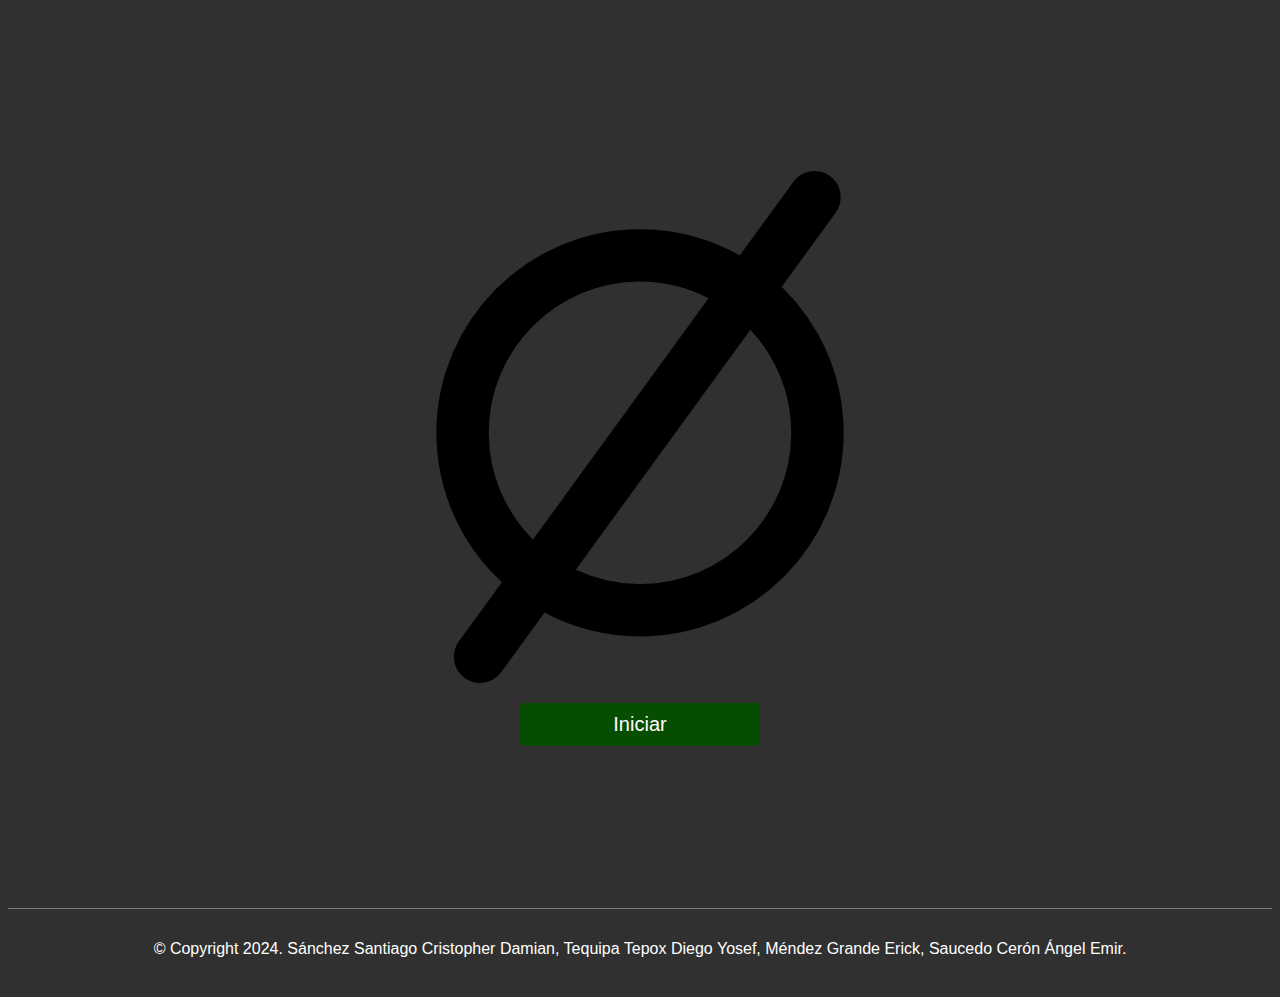
==== index.html @ afcb5050 "Update index.html" ====
<!doctype html>
<html lang="en">
  <head>
    <meta charset="utf-8">
    <meta name="viewport" content="width=device-width, initial-scale=1">
    <title>Calculadora de Conjuntos</title>
    <link rel="icon" href="images/icono/pngwing.com.ico" type="image/png">
    <link rel="stylesheet" href="css/style.css">
  </head>
  <body>
    <div class="vacio-intro">
        <img src="images/Inicio/pngwing.com.png" alt="Vacio.png"/>
        <a href="Principal.html" class="btn">Iniciar</a>
    </div>

    <footer>
      <p>© Copyright 2024. Sánchez Santiago Cristopher Damian, Tequipa Tepox Diego Yosef, Méndez Grande Erick, Saucedo Cerón Ángel Emir.</p>
    </footer>
  </body>
</html>
---- css/style.css ----
* {
    background-color: #303030;
}

.vacio-intro {
    display: flex;
    justify-content: center;
    flex-direction: column;
    align-items: center;
    height: 100vh;
    font-family: sans-serif;
}

img {
    max-width: 100%;
    height: auto;
}

.btn {
    margin-top: 20px;
    padding: 10px 20px;
    background-color: #074D00;
    color: white;
    text-decoration: none;
    border: none;
    border-radius: 5px;
    font-size: 16px;
    width: 100%;
    max-width: 200px;
    text-align: center;
    font-size: 20px;
}

@media screen and (max-width: 600px) {
    .btn {
        width: 50%;
    }
}

.btn:hover {
    background-color: gray;
}

footer {
    text-align: center;
    padding: 15px;
    border-top: 1px solid gray;
}

footer p {
    color: white;
    font-family: sans-serif;
}
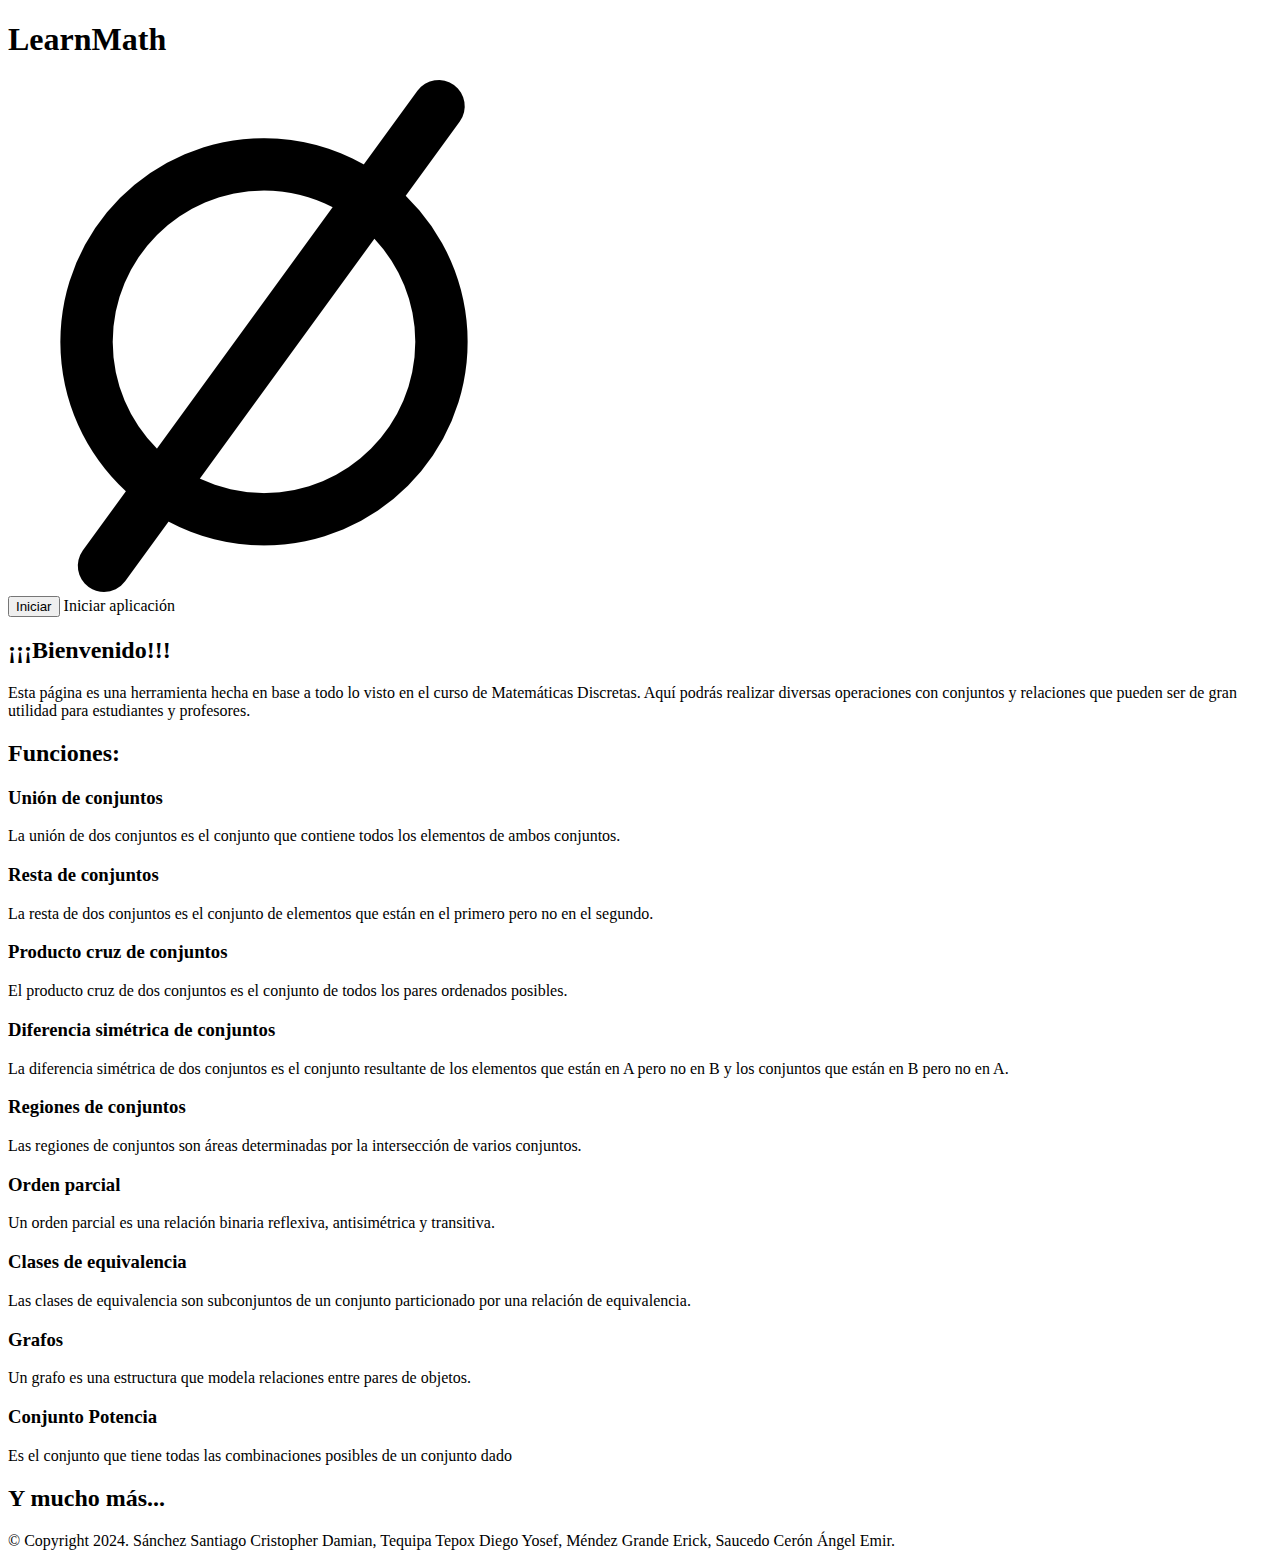
==== commit 7991c8ae: "Update index.html" ====
--- a/index.html
+++ b/index.html
@@ -1,20 +1,81 @@
-<!doctype html>
-<html lang="en">
-  <head>
-    <meta charset="utf-8">
-    <meta name="viewport" content="width=device-width, initial-scale=1">
+<!DOCTYPE html>
+<html lang="es">
+<head>
+    <meta charset="UTF-8">
+    <meta name="viewport" content="width=device-width, initial-scale=1.0">
     <title>Calculadora de Conjuntos</title>
-    <link rel="icon" href="images/icono/pngwing.com.ico" type="image/png">
-    <link rel="stylesheet" href="css/style.css">
-  </head>
-  <body>
-    <div class="vacio-intro">
-        <img src="images/Inicio/pngwing.com.png" alt="Vacio.png"/>
-        <a href="Principal.html" class="btn">Iniciar</a>
-    </div>
+    <link rel="stylesheet" href="/css/Iniciar.css">
+</head>
+<body>
+    <header>
+        <h1>LearnMath</h1>
+    </header>
+
+    <main>
+        <section class="intro">
+                <img src="images/Inicio/pngwing.com.png" alt="Vacio.png">
+                <div class="tooltip">
+                <button onclick="window.location.href='Principal.html'">Iniciar</button>
+                <span class="tooltiptext">Iniciar aplicación</span>
+                </div>
+        </section>
+        
+        <section class="welcome">
+            <div class="welcome-area">
+                <h2>¡¡¡Bienvenido!!!</h2>
+                <p>Esta página es una herramienta hecha en base a todo lo visto en el curso de Matemáticas Discretas. Aquí podrás realizar diversas operaciones con conjuntos y relaciones que pueden ser de gran utilidad para estudiantes y profesores.</p>
+            </div>
+        </section>
+
+        <section class="features">
+            <h2>Funciones:</h2>
+            <div class="square-area">
+                <div class="square-style">
+                    <h3>Unión de conjuntos</h3>
+                    <p>La unión de dos conjuntos es el conjunto que contiene todos los elementos de ambos conjuntos.</p>
+                </div>
+                <div class="square-style">
+                    <h3>Resta de conjuntos</h3>
+                    <p>La resta de dos conjuntos es el conjunto de elementos que están en el primero pero no en el segundo.</p>
+                </div>
+                <div class="square-style">
+                    <h3>Producto cruz de conjuntos</h3>
+                    <p>El producto cruz de dos conjuntos es el conjunto de todos los pares ordenados posibles.</p>
+                </div>
+                <div class="square-style">
+                    <h3>Diferencia simétrica de conjuntos</h3>
+                    <p>La diferencia simétrica de dos conjuntos es el conjunto resultante de los elementos que están en A pero no en B y los conjuntos que están en B pero no en A.</p>
+                </div>
+                <div class="square-style">
+                    <h3>Regiones de conjuntos</h3>
+                    <p>Las regiones de conjuntos son áreas determinadas por la intersección de varios conjuntos.</p>
+                </div>
+                <div class="square-style">
+                    <h3>Orden parcial</h3>
+                    <p>Un orden parcial es una relación binaria reflexiva, antisimétrica y transitiva.</p>
+                </div>
+                <div class="square-style">
+                    <h3>Clases de equivalencia</h3>
+                    <p>Las clases de equivalencia son subconjuntos de un conjunto particionado por una relación de equivalencia.</p>
+                </div>
+                <div class="square-style">
+                    <h3>Grafos</h3>
+                    <p>Un grafo es una estructura que modela relaciones entre pares de objetos.</p>
+                </div>
+                <div class="square-style">
+                    <h3>Conjunto Potencia</h3>
+                    <p>Es el conjunto que tiene todas las combinaciones posibles de un conjunto dado</p>
+                </div>
+            </div>
+        </section>
+
+        <section class="more">
+            <h2>Y mucho más...</h2>
+        </section>
+    </main>
 
     <footer>
-      <p>© Copyright 2024. Sánchez Santiago Cristopher Damian, Tequipa Tepox Diego Yosef, Méndez Grande Erick, Saucedo Cerón Ángel Emir.</p>
+        <p>© Copyright 2024. Sánchez Santiago Cristopher Damian, Tequipa Tepox Diego Yosef, Méndez Grande Erick, Saucedo Cerón Ángel Emir.</p>
     </footer>
-  </body>
+</body>
 </html>
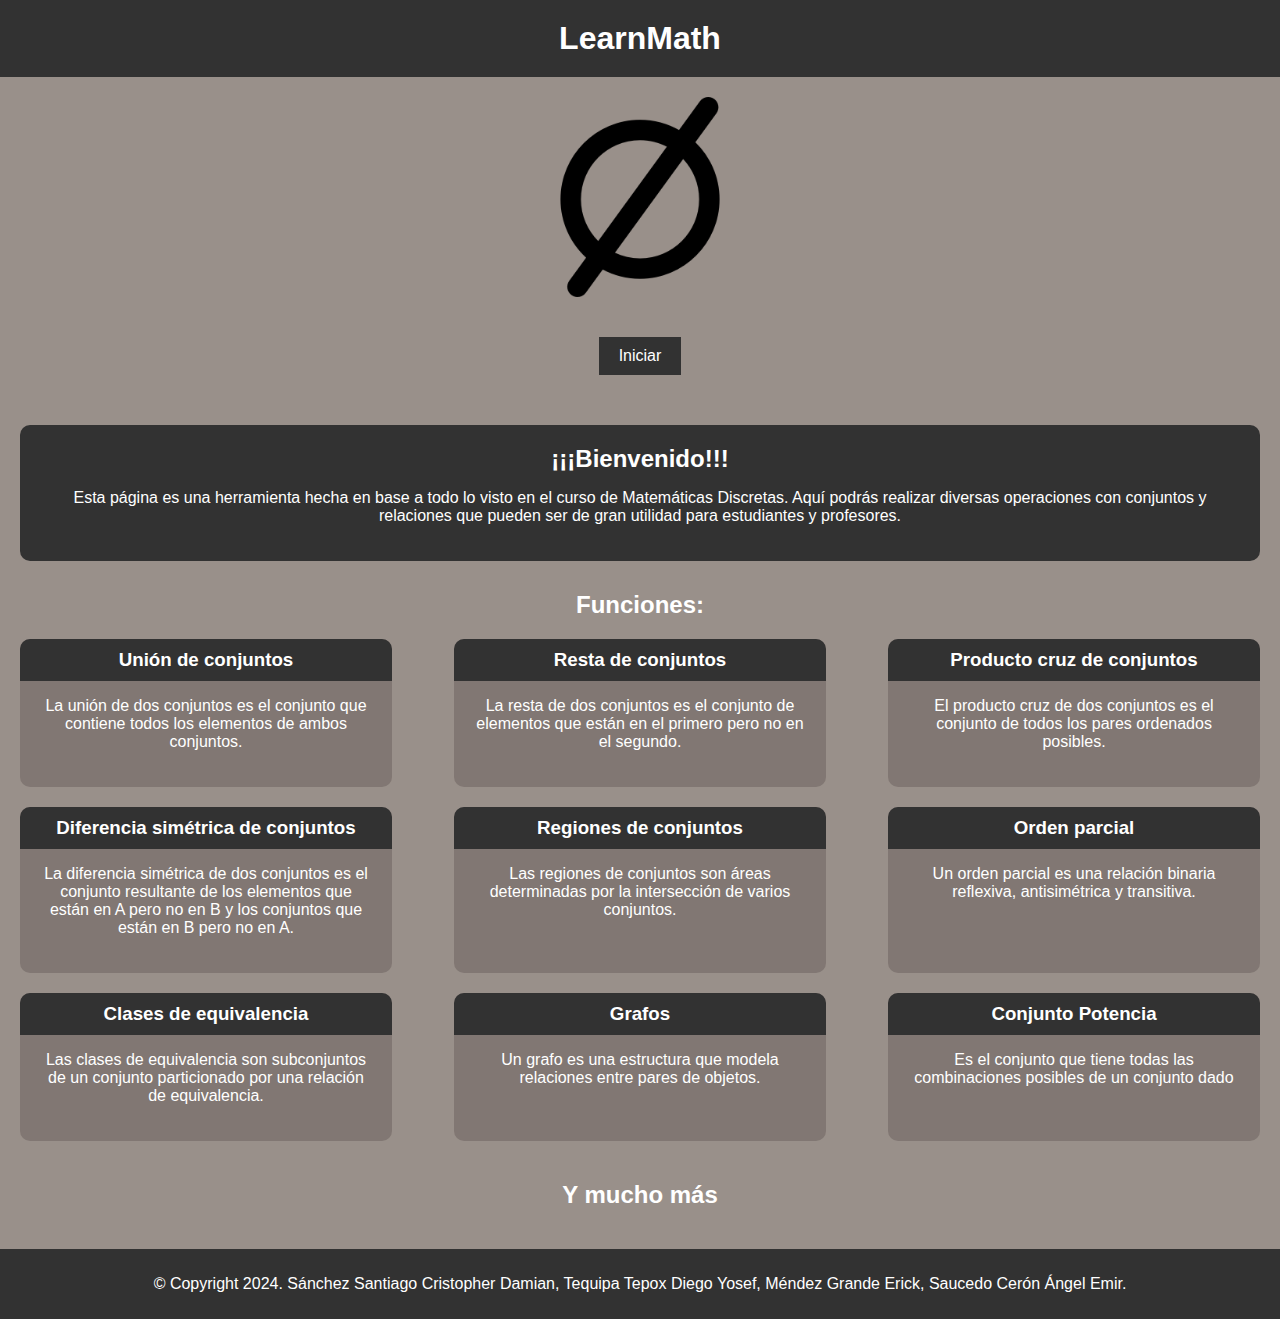
==== commit afd04dea: "Update index.html" ====
--- a/index.html
+++ b/index.html
@@ -70,7 +70,7 @@
         </section>
 
         <section class="more">
-            <h2>Y mucho más...</h2>
+            <h2>Y mucho más</h2>
         </section>
     </main>
 
--- a/css/Iniciar.css
+++ b/css/Iniciar.css
@@ -0,0 +1,148 @@
+body {
+    margin: 0;
+    font-family: Arial, sans-serif;
+    background-color: #99908a;
+    color: white;
+    display: flex;
+    flex-direction: column;
+    min-height: 100vh;
+}
+
+header {
+    background-color: #323232;
+    padding: 20px;
+    text-align: center;
+}
+
+header h1 {
+    margin: 0;
+    font-size: 2em;
+}
+
+main {
+    padding: 20px;
+    flex: 1;
+}
+
+.intro {
+    display: flex;
+    flex-direction: column;
+    align-items: center;
+    text-align: center;
+    margin-bottom: 30px;
+}
+
+.intro img {
+    display: block;
+    margin: 0 auto;
+    max-width: 200px;
+}
+
+.intro .tooltip {
+    display: inline-block;
+    position: relative;
+    margin-top: 20px;
+}
+
+.intro button {
+    display: block;
+    margin: 20px auto;
+    padding: 10px 20px;
+    background-color: #323232;
+    color: white;
+    border: none;
+    border-radius: 5pxx;
+    cursor: pointer;
+    font-size: 1em;
+}
+
+.intro button:hover {
+    background-color: #000000;
+}
+
+.tooltip .tooltiptext {
+    visibility: hidden;
+    width: 150px;
+    background-color: #323232;
+    color: #fff;
+    text-align: center;
+    border-radius: 6px;
+    padding: 5px 0;
+    position: absolute;
+    z-index: 1;
+    bottom: 0%; /* Ajuste la posición del tooltip */
+    left: 175%;
+    margin-left: -60px;
+    opacity: 0;
+    transition: opacity 0.3s;
+}
+
+.tooltip:hover .tooltiptext {
+    visibility: visible;
+    opacity: 1;
+}
+
+.welcome {
+    text-align: center;
+    margin-bottom: 30px;
+}
+
+.welcome-area {
+    background-color: #323232;
+    padding: 20px;
+    border-radius: 10px;
+    display: inline-block;
+}
+
+.welcome-area h2, .welcome-box p {
+    margin: 0;
+}
+
+.features {
+    text-align: center;
+}
+
+.featuress h2 {
+    margin-bottom: 20px;
+}
+
+.square-area {
+    display: flex;
+    flex-wrap: wrap;
+    justify-content: space-between;
+}
+
+.square-style {
+    background-color: #817773;
+    border-radius: 10px;
+    padding: 20px;
+    width: 30%;
+    margin-bottom: 20px;
+    box-sizing: border-box;
+}
+
+.square-style h3 {
+    background-color: #323232;
+    padding: 10px;
+    margin: -20px -20px 10px -20px;
+    border-radius: 10px 10px 0 0;
+    color: white;
+}
+
+.more {
+    text-align: center;
+}
+
+.more h2 {
+    margin-bottom: 20px;
+}
+
+footer {
+    background-color: #323232;
+    color: white;
+    text-align: center;
+    padding: 10px 0;
+    position: relative;
+    width: 100%;
+    bottom: 0;
+}
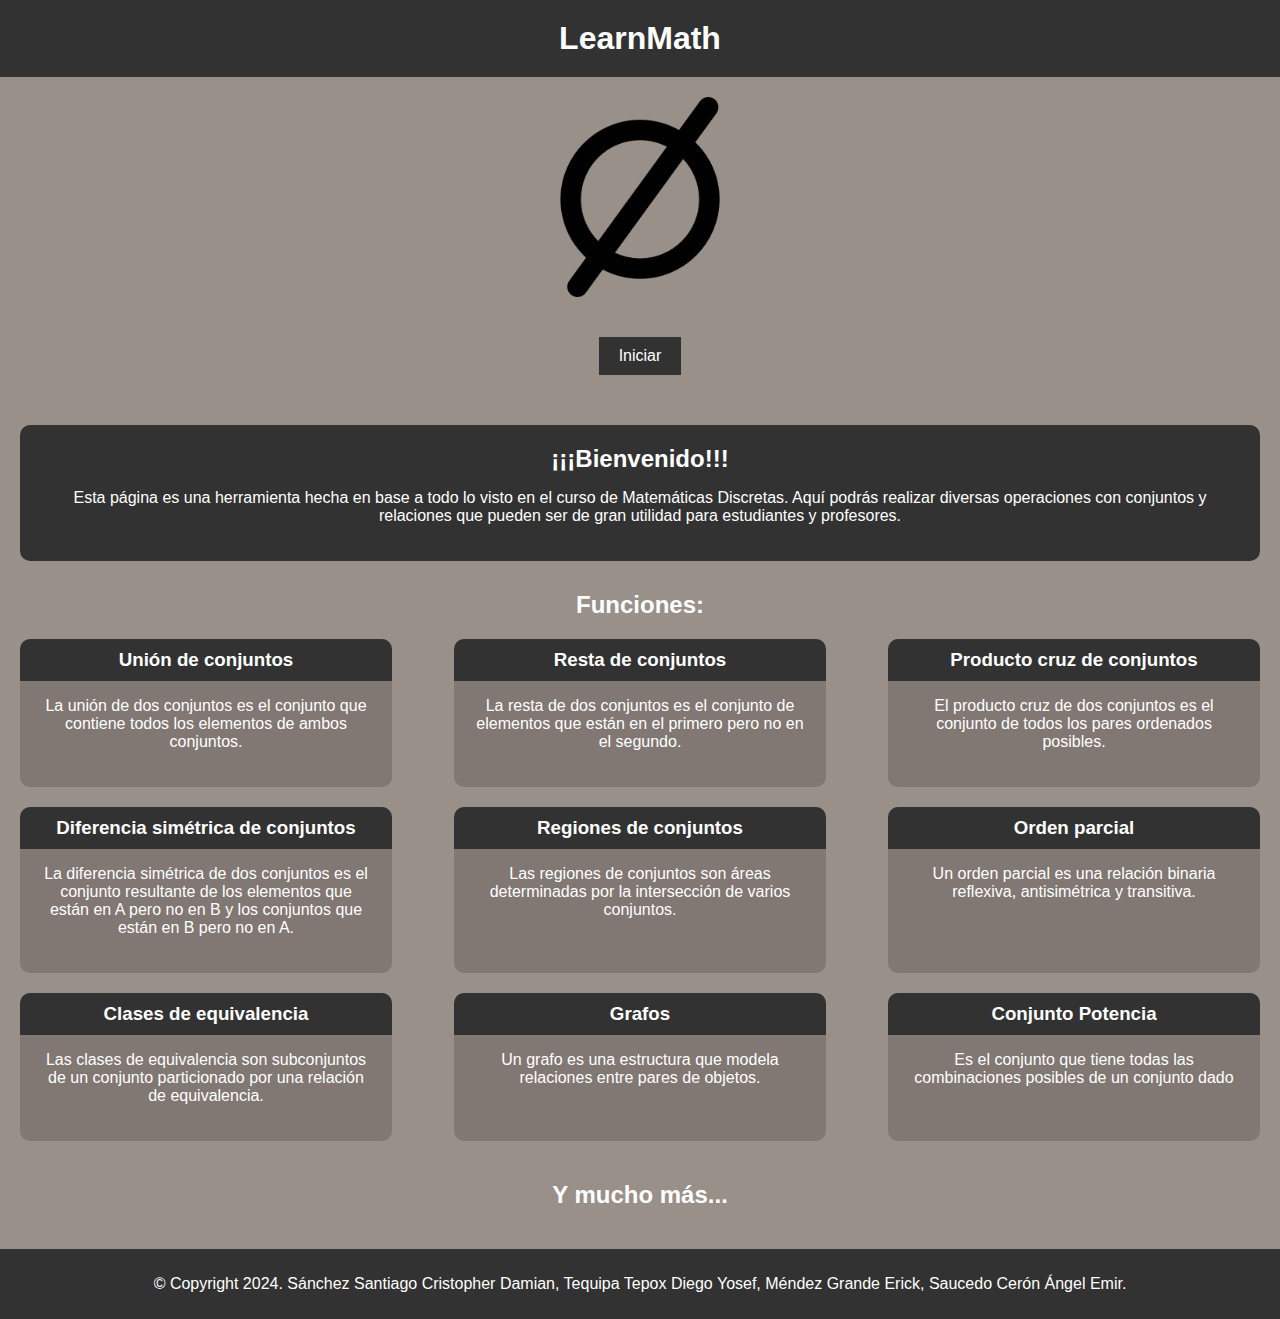
==== commit 515c5c2a: "Update index.html" ====
--- a/index.html
+++ b/index.html
@@ -70,7 +70,7 @@
         </section>
 
         <section class="more">
-            <h2>Y mucho más</h2>
+            <h2>Y mucho más...</h2>
         </section>
     </main>
 
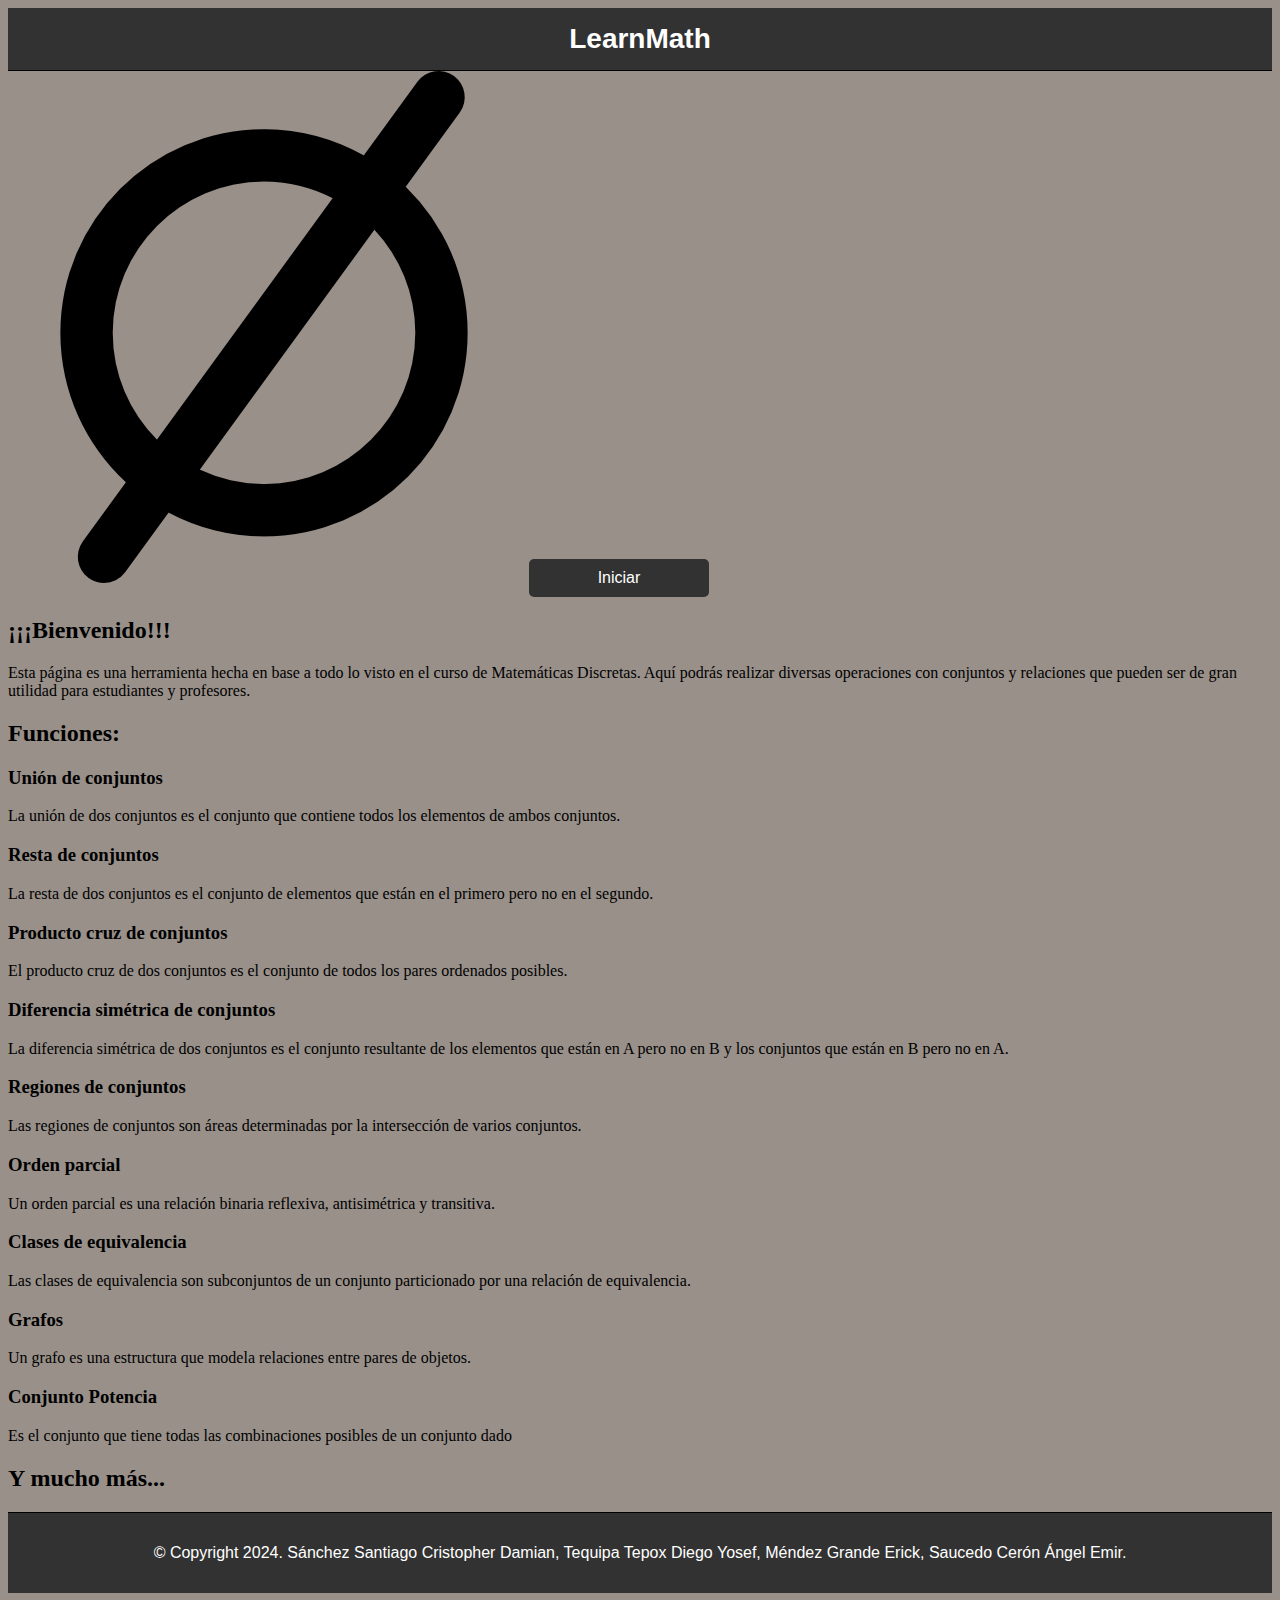
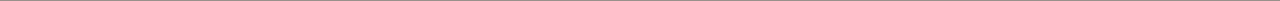
==== commit 4bed4067: "Update index.html" ====
--- a/index.html
+++ b/index.html
@@ -4,7 +4,7 @@
     <meta charset="UTF-8">
     <meta name="viewport" content="width=device-width, initial-scale=1.0">
     <title>Calculadora de Conjuntos</title>
-    <link rel="stylesheet" href="/css/Iniciar.css">
+    <link rel="stylesheet" href="/css/principal.css">
 </head>
 <body>
     <header>
--- a/css/principal.css
+++ b/css/principal.css
@@ -0,0 +1,194 @@
+* {
+    background-color: #99908a;
+    color: rgb(0, 0, 0);
+}
+
+header {
+    display: flex;
+    align-items: center;
+    padding: 15px;
+    background-color: #323232;
+    color: #fff;
+    font-family: 'Segoe UI', Tahoma, Geneva, Verdana, sans-serif;
+    font-size: 14px;
+    border-bottom: 1px solid rgb(0, 0, 0);
+}
+
+.logo {
+    width: 70px;
+}
+
+.logo img {
+    display: block;
+    width: 100%; 
+    background-color: #323232;
+}
+
+h1 {
+    margin: 0; 
+    text-align: center;
+    flex-grow: 1;
+    background-color: #323232;
+    color: white;
+}
+
+footer {
+    text-align: center;
+    padding: 15px;
+    border-top: 1px solid black;
+    background-color: #323232;
+}
+
+footer p {
+    color: rgb(255, 255, 255);
+    font-family: sans-serif;
+    background-color: #323232;
+}
+
+.contenedor-universo {
+    text-align: center;
+    margin-top: 20px;
+}
+
+input[type="text"] {
+    width: 300px;
+    padding: 10px;
+    margin: 10px;
+    border: 1px solid #000000;
+    border-radius: 5px;
+    background-color: #323232;
+    color: white;
+}
+
+button {
+    padding: 10px 20px;
+    background-color: #323232;
+    color: #fff;
+    border: 1px solid black;
+    border-radius: 5px;
+    cursor: pointer;
+    width: 180px;
+}
+
+button:hover {
+    background-color: black;
+}
+
+.button-row {
+    display: flex;
+    justify-content: center;
+    margin-bottom: 10px;
+}
+
+#resultado {
+    padding: 20px;
+    border-top: 1px solid black;
+}
+
+.contenedor-conjuntos {
+    display: flex;
+    flex-direction: column; /* Cambia la dirección del flexbox a columna */
+    align-items: center; /* Centra los elementos horizontalmente */
+    margin-top: 20px;
+    padding: 0 20px; /* Agrega espacio entre los inputs y los bordes de la página */
+}
+
+.contenedor-conjuntos div {
+    margin-bottom: 10px; /* Agrega espacio entre los divs que contienen los inputs */
+}
+
+.contenedor-conjuntos label {
+    margin-right: 10px; /* Agrega margen derecho entre la etiqueta y el input */
+}
+
+.contenedor-conjuntos input[type="text"] {
+    flex-grow: 1; /* El input toma el espacio restante */
+    padding: 10px;
+    border: 1px solid #ccc;
+    border-radius: 5px;
+    background-color: #323232;
+}
+
+.contenedor-conjuntos {
+    display: flex;
+    justify-content: space-between; /* Distribuye los elementos en los extremos */
+    align-items: center; /* Centra verticalmente los elementos */
+    margin-top: 20px;
+    padding: 0 20px; /* Agrega espacio entre los inputs y los bordes de la página */
+}
+
+.contenedor-conjuntos label {
+    margin-right: 10px; /* Agrega margen derecho entre la etiqueta y el input */
+}
+
+.contenedor-conjuntos input[type="text"] {
+    width: 300px;
+    padding: 10px;
+    border: 1px solid #000000;
+    border-radius: 5px;
+    color: white;
+}
+
+.contenedor-botones {
+    display: flex;
+    flex-direction: column;
+    align-items: center;
+
+    text-align: center;
+    margin-top: 20px;
+}
+
+.contenedor-calcular {
+    text-align: center;
+    margin-top: 20px;
+    margin-bottom: 20px;
+}
+
+.contenedor-borrar {
+    text-align: right;
+    margin-top: 10px; /* Ajusta este margen según sea necesario */
+}
+
+
+
+.tooltip {
+    position: relative;
+    display: inline-block;
+    margin: 0 5px;
+}
+
+.tooltip button {
+    padding: 10px 20px;
+    background-color: #323232;
+    color: white;
+    border: none;
+    cursor: pointer;
+    font-size: 1em;
+    border-radius: 5px;
+}
+
+.tooltip button:hover {
+    background-color: #000000;
+}
+
+.tooltip .tooltiptext {
+    visibility: hidden;
+    width: 150px;
+    background-color: #000000;
+    color: #fff;
+    text-align: center;
+    border-radius: 6px;
+    padding: 5px;
+    position: absolute;
+    z-index: 1;
+    bottom: 125%; /* Posición del tooltip */
+    left: 50%;
+    margin-left: -75px;
+    opacity: 0;
+    transition: opacity 0.3s;
+}
+
+.tooltip:hover .tooltiptext {
+    visibility: visible;
+    opacity: 1;
+}
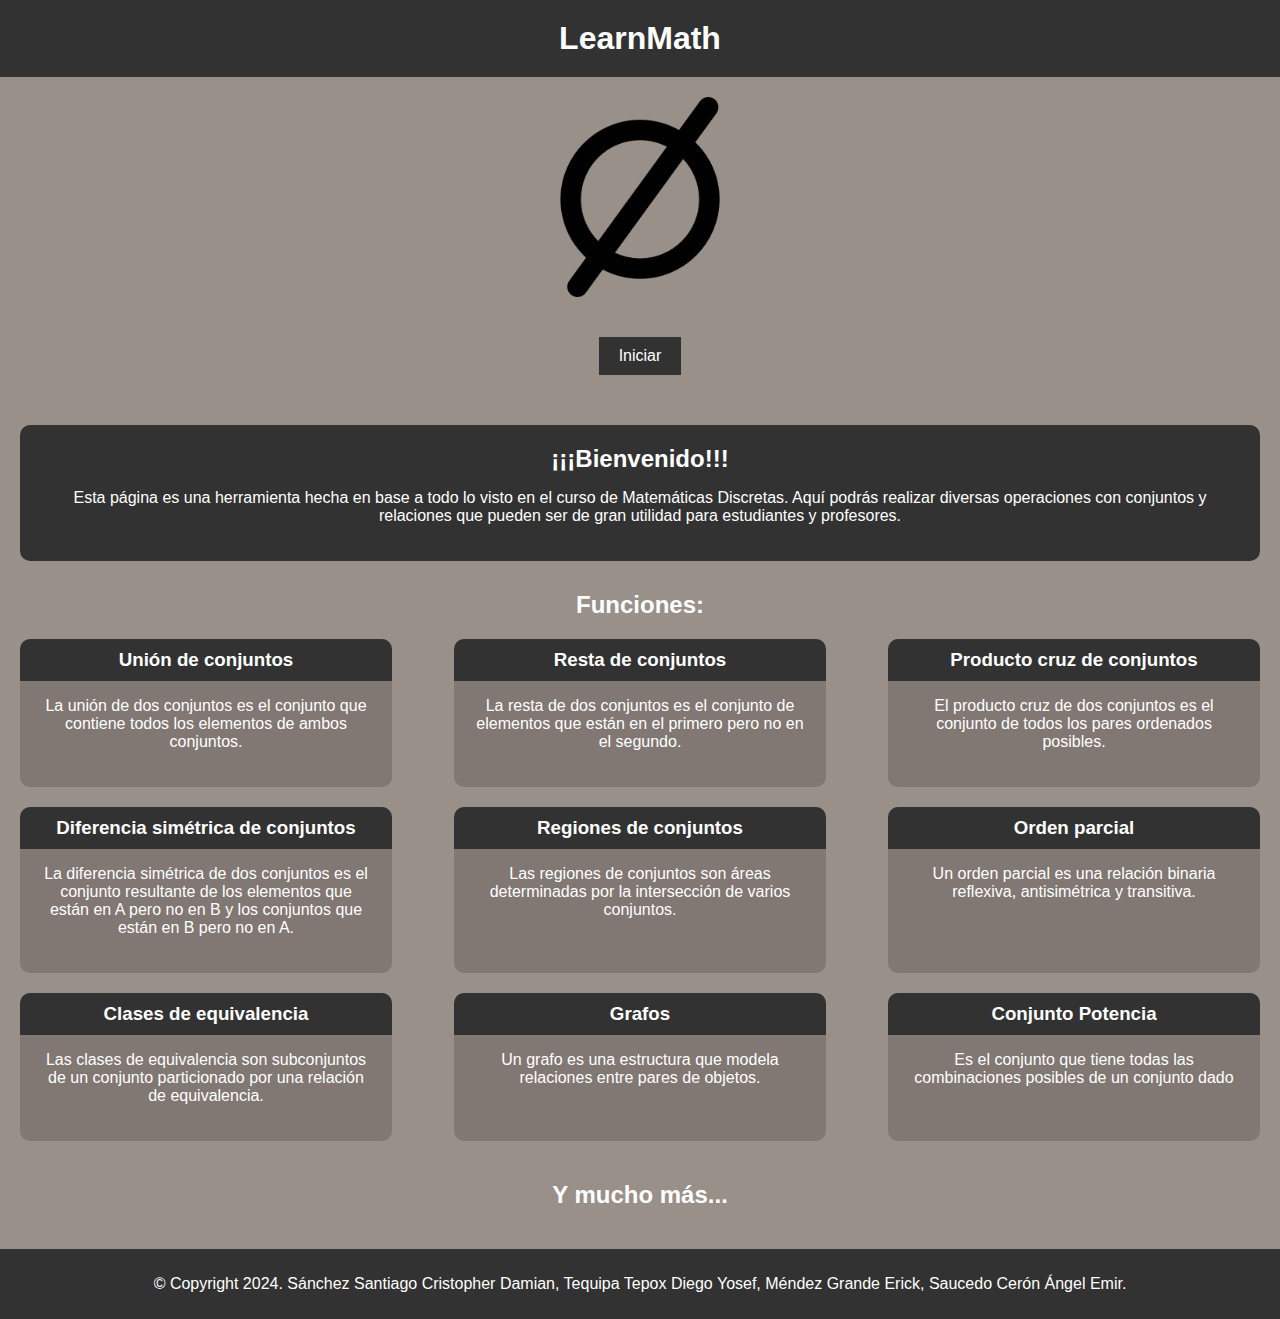
==== commit d47965fd: "Update index.html" ====
--- a/index.html
+++ b/index.html
@@ -4,7 +4,7 @@
     <meta charset="UTF-8">
     <meta name="viewport" content="width=device-width, initial-scale=1.0">
     <title>Calculadora de Conjuntos</title>
-    <link rel="stylesheet" href="/css/principal.css">
+    <link rel="stylesheet" href="css/Iniciar.css">
 </head>
 <body>
     <header>
--- a/css/Iniciar.css
+++ b/css/Iniciar.css
@@ -0,0 +1,148 @@
+body {
+    margin: 0;
+    font-family: Arial, sans-serif;
+    background-color: #99908a;
+    color: white;
+    display: flex;
+    flex-direction: column;
+    min-height: 100vh;
+}
+
+header {
+    background-color: #323232;
+    padding: 20px;
+    text-align: center;
+}
+
+header h1 {
+    margin: 0;
+    font-size: 2em;
+}
+
+main {
+    padding: 20px;
+    flex: 1;
+}
+
+.intro {
+    display: flex;
+    flex-direction: column;
+    align-items: center;
+    text-align: center;
+    margin-bottom: 30px;
+}
+
+.intro img {
+    display: block;
+    margin: 0 auto;
+    max-width: 200px;
+}
+
+.intro .tooltip {
+    display: inline-block;
+    position: relative;
+    margin-top: 20px;
+}
+
+.intro button {
+    display: block;
+    margin: 20px auto;
+    padding: 10px 20px;
+    background-color: #323232;
+    color: white;
+    border: none;
+    border-radius: 5pxx;
+    cursor: pointer;
+    font-size: 1em;
+}
+
+.intro button:hover {
+    background-color: #000000;
+}
+
+.tooltip .tooltiptext {
+    visibility: hidden;
+    width: 150px;
+    background-color: #323232;
+    color: #fff;
+    text-align: center;
+    border-radius: 6px;
+    padding: 5px 0;
+    position: absolute;
+    z-index: 1;
+    bottom: 0%; /* Ajuste la posición del tooltip */
+    left: 175%;
+    margin-left: -60px;
+    opacity: 0;
+    transition: opacity 0.3s;
+}
+
+.tooltip:hover .tooltiptext {
+    visibility: visible;
+    opacity: 1;
+}
+
+.welcome {
+    text-align: center;
+    margin-bottom: 30px;
+}
+
+.welcome-area {
+    background-color: #323232;
+    padding: 20px;
+    border-radius: 10px;
+    display: inline-block;
+}
+
+.welcome-area h2, .welcome-box p {
+    margin: 0;
+}
+
+.features {
+    text-align: center;
+}
+
+.featuress h2 {
+    margin-bottom: 20px;
+}
+
+.square-area {
+    display: flex;
+    flex-wrap: wrap;
+    justify-content: space-between;
+}
+
+.square-style {
+    background-color: #817773;
+    border-radius: 10px;
+    padding: 20px;
+    width: 30%;
+    margin-bottom: 20px;
+    box-sizing: border-box;
+}
+
+.square-style h3 {
+    background-color: #323232;
+    padding: 10px;
+    margin: -20px -20px 10px -20px;
+    border-radius: 10px 10px 0 0;
+    color: white;
+}
+
+.more {
+    text-align: center;
+}
+
+.more h2 {
+    margin-bottom: 20px;
+}
+
+footer {
+    background-color: #323232;
+    color: white;
+    text-align: center;
+    padding: 10px 0;
+    position: relative;
+    width: 100%;
+    bottom: 0;
+}
